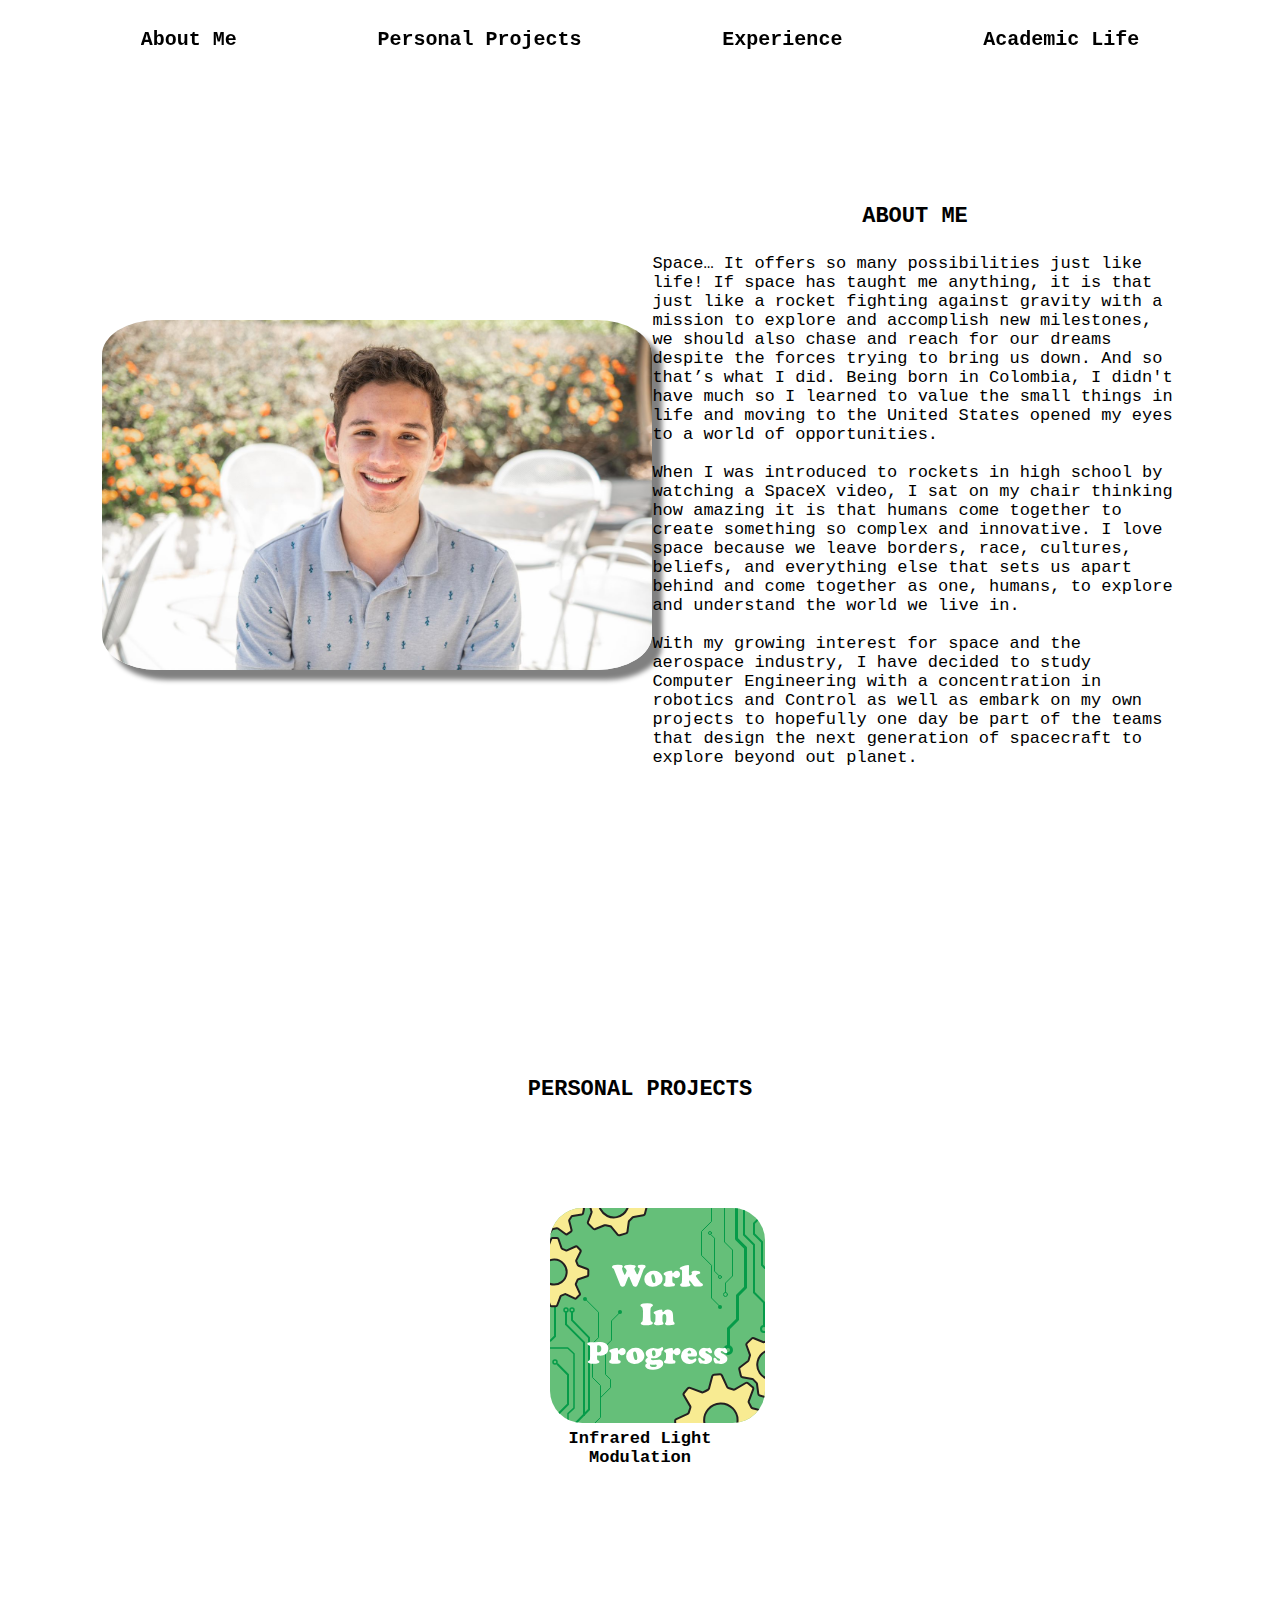
==== index.html @ 39d46d12 "new image" ====
<!DOCTYPE html>
<html>

    <head>
        <title>Miguel Tamayo Portfolio</title>
        <link href="style.css" type="text/css" rel="stylesheet">
        <meta name="viewport" content="width=device-width, initial-scale=1.0">
    </head>

    <body>
        <div class="menu-button" id="menu-button">
            <button>Menu</button>
        </div>
        
        <div class="top-nav">
                <ul id="navigation-list">
                    <li><a href="#about-me" class="link" onclick="test()">
                        <div class="title-container">
                            <spam class="title1 title"><b>About Me</b></spam>
                            <spam class="title2 title"><b>About Me</b></spam>
                        </div>
                    </a></li>

                    <li><a href="#personal-projects" class="link">
                        <div class="title-container">
                            <spam class="title1 title"><b>Personal Projects</b></spam>
                            <spam class="title2 title"><b>Personal Projects</b></spam>
                        </div>
                    </a></li>

                    <li><a href="#experience" class="link">
                        <div class="title-container">
                            <spam class="title1 title"><b>Experience</b></spam>
                            <spam class="title2 title"><b>Experience</b></spam>
                        </div>
                    </a></li>

                    <li><a href="#academic-life" class="link">
                        <div class="title-container">
                            <spam class="title1 title"><b>Academic Life</b></spam>
                            <spam class="title2 title"><b>Academic Life</b></spam>
                        </div>
                    </a></li>
                </ul>

            </div>
        </div>

        <!-- <div class="menu-button" id="menu-button"> -->
            
        <!-- </div> -->
        
        <div class="about-me-container" id="about-me">
            <div class="headshot-item">
                <img src="about_me_headshot.jfif" ALIGN="left" width="550" height="350">
            </div>
            <div class="info-item">
                <h1>ABOUT ME<br><br></h1>
                <p>
                    Space… It offers so many possibilities just like life! If space has taught me anything, it is that just like a rocket fighting against gravity with a mission to explore and accomplish new milestones, we should also chase and reach for our dreams despite the forces trying to bring us down. And so that’s what I did. Being born in Colombia, I didn't have much so I learned to value the small things in life and moving to the United States opened my eyes to a world of opportunities. <br><br>
                </p>
                <p>
                    When I was introduced to rockets in high school by watching a SpaceX video, I sat on my chair thinking how amazing it is that humans come together to create something so complex and innovative. I love space because we leave borders, race, cultures, beliefs, and everything else that sets us apart behind and come together as one, humans, to explore and understand the world we live in. <br><br>
                </p>
                <p>
                    With my growing interest for space and the aerospace industry, I have decided to study Computer Engineering with a concentration in robotics and Control as well as embark on my own projects to hopefully one day be part of the teams that design the next generation of spacecraft to explore beyond out planet. <br><br>
                </p>
            </div>
        </div>

        <dic class="pp-container" id="personal-projects">
            <div class="title">
                <h1>PERSONAL PROJECTS</h1>
            </div>

            <div class="main">
                <div class="project">
                    <img src="./images/Work-in-progress.svg">
                    <h3>Infrared Light Modulation</h3>
                </div>
                <!-- <div class="project">
                    <h3>Project 2</h3>
                </div>
                <div class="project">
                    <h3>Project 3</h3>
                </div>
                <div class="project">
                    <h3>Project 4</h3>
                </div>
                <div class="project">
                    <h3>Project 5</h3>
                </div> -->
            </div>
        </dic>

<!--
            <section id="experience">
                <h1>EXPERIENCE</h1>
            </section>

            <section id="academic-life">
                <h1>ACADEMIC LIFE</h1>
            </section>

            <section id="photo-album">
                <h1>PHOTO ALBUM</h1>
            </section> -->
            <script src="https://ajax.googleapis.com/ajax/libs/jquery/3.5.1/jquery.min.js"></script>
            <script src="newfunctions.js"></script>
    </body>

</html>
---- style.css ----
*{font-family: 'Courier New', Courier, monospace; font-size: 20px; 
    margin:0; padding:0;}

/* make smooth scroll */
html {
    scroll-behavior: smooth;
    height: 100vh;
    width: 100vw;
}

p {font-size: 17px;}

h1{text-align: center; font-size: 22px;}

h3{font-size: 17px;}

/* Hide the scroll Bar */
::-webkit-scrollbar {
    display: none;
}

.menu-button{
    display: none;
}

/* NAVIGATION BAR LOCATION */
.top-nav ul {
    position: fixed;
    display: flex;
    align-items: stretch;
    justify-content: space-evenly;
    flex-flow: row wrap;
    width: 100%;
    margin-right: 0;
    padding: 0;
    padding-top: 30px;
    visibility: visible;
    
}
.top-nav ul li {
    height: 20px;
    display: inline;
    flex: 0 1 auto;
    list-style-type: none;
    overflow: hidden; /* hide extra text*/
}
.top-nav ul li a{
    display: inline-block;
    text-decoration: none;
    color: black;
}

/* NAVIGATION BAR ANIMATION */
.title-container{
    transition: all 0.3s;
}
.title {
    display: block;
    font-size: 20px;
    line-height: 20px;
    transition: transform 0.3s ease;
    opacity: 10;
}
.title1 {
    transform-origin: right center;
} 
.title2 {
    transform-origin: left center;
}
.title2:hover{
    text-decoration: underline;
}
.link:hover .title-container{
    transform: translateY(-20px);
}

/* RESPONSIVE NAVIGATION */
@media only screen and (max-width:1024px) {
    .menu-button {
        display: flex;
        justify-content: center;
    }
    .menu-button button {
        background-color: rgba(255, 255, 255, 0.8);
        position: fixed;
        z-index: 2;
        border: none;
        font-size: 30px;
        font-weight: bold;
        width: 100vw;
        height: 6vh;
    }
    .top-nav {
        padding-top: 6vh;
    }
    .top-nav ul {
        display: none;
        flex-direction: column;
        gap: 20px;
        padding-top: 0px;
        align-items: center;
        background-color: rgba(255, 255, 255, 0.8);

            
    }
}

/* SECTIONS EDITING */

/* about me section */
.about-me-container{
    display: flex;
    justify-content: space-between;
    flex-direction: row wrap;

    height: 100vh;

    padding-top: 5vh;
    padding-left: 8vw;
    padding-right: 8vw;

    align-items: center;

    /*background: #ff7b54;*/
}
.about-me-container .headshot-item{
    flex: 1;
    /* align-self: center; */
    /*background: red;*/

}
.about-me-container img {
    border-radius: 10%;
    box-shadow: 10px 10px 5px grey;
}
.about-me-container .info-item{
    flex: 1;
    /*background: white;*/
    align-self: center;
}

/* RESPONSIVE ABOUT ME*/
@media only screen and (max-width:1024px) {
    .about-me-container {
        display: flex;
        flex-direction: column;
        align-items: center;
        /* background-color: pink; */

        padding-top: 0;
    }
    .headshot-item img {
        box-shadow: none;
        width: 100%;
        height: 100%;
    }
    .about-me-container .headshot-item {
        align-content: center;
    }

    .about-me-container .info-item {
        align-content: center;
        margin-top: 10px;
    }
    .about-me-container .info-item br {display: none;}
    .about-me-container .info-item p {
        text-align: center;
        margin-top: 10px;
    }
}

/* Personal Project section*/

.pp-container{
    /* background: #77acf1; */

    height: 100vh;

    display: flex;
    flex-direction: column;
    justify-content: baseline;

    row-gap: 7vh;
}

.pp-container .title{
    /* background-color: red; */
    padding-top: 15vh;
}

.pp-container .main {
    /* background-color: coral; */
    flex: 1;

    display: flex;
    flex-direction: row;
    flex-wrap: wrap;
    justify-content: space-evenly;

    padding-top: 5vh;

    gap: 1vw;
}

.pp-container .main img {
    width: 215px;
    height: 215px;

    border-radius: 15%;
}

.pp-container .main .project {
    /* background-color: chartreuse; */

    min-width: 14vw;
    max-width: 14vw;

    min-height: fit-content;
    max-height: 37vh;

    text-align: center;

    border-radius: 15%;
    /* overflow: hidden; */

}

/*
#experience{
    background: #ffba08;
    align-items: center;
    justify-content: center;
}
#academic-life{
    background: #e71d36;
    align-items: center;
    justify-content: center;
}
#photo-album{
    background:#f4acb7;
    align-items: center;
    justify-content: center;
} */
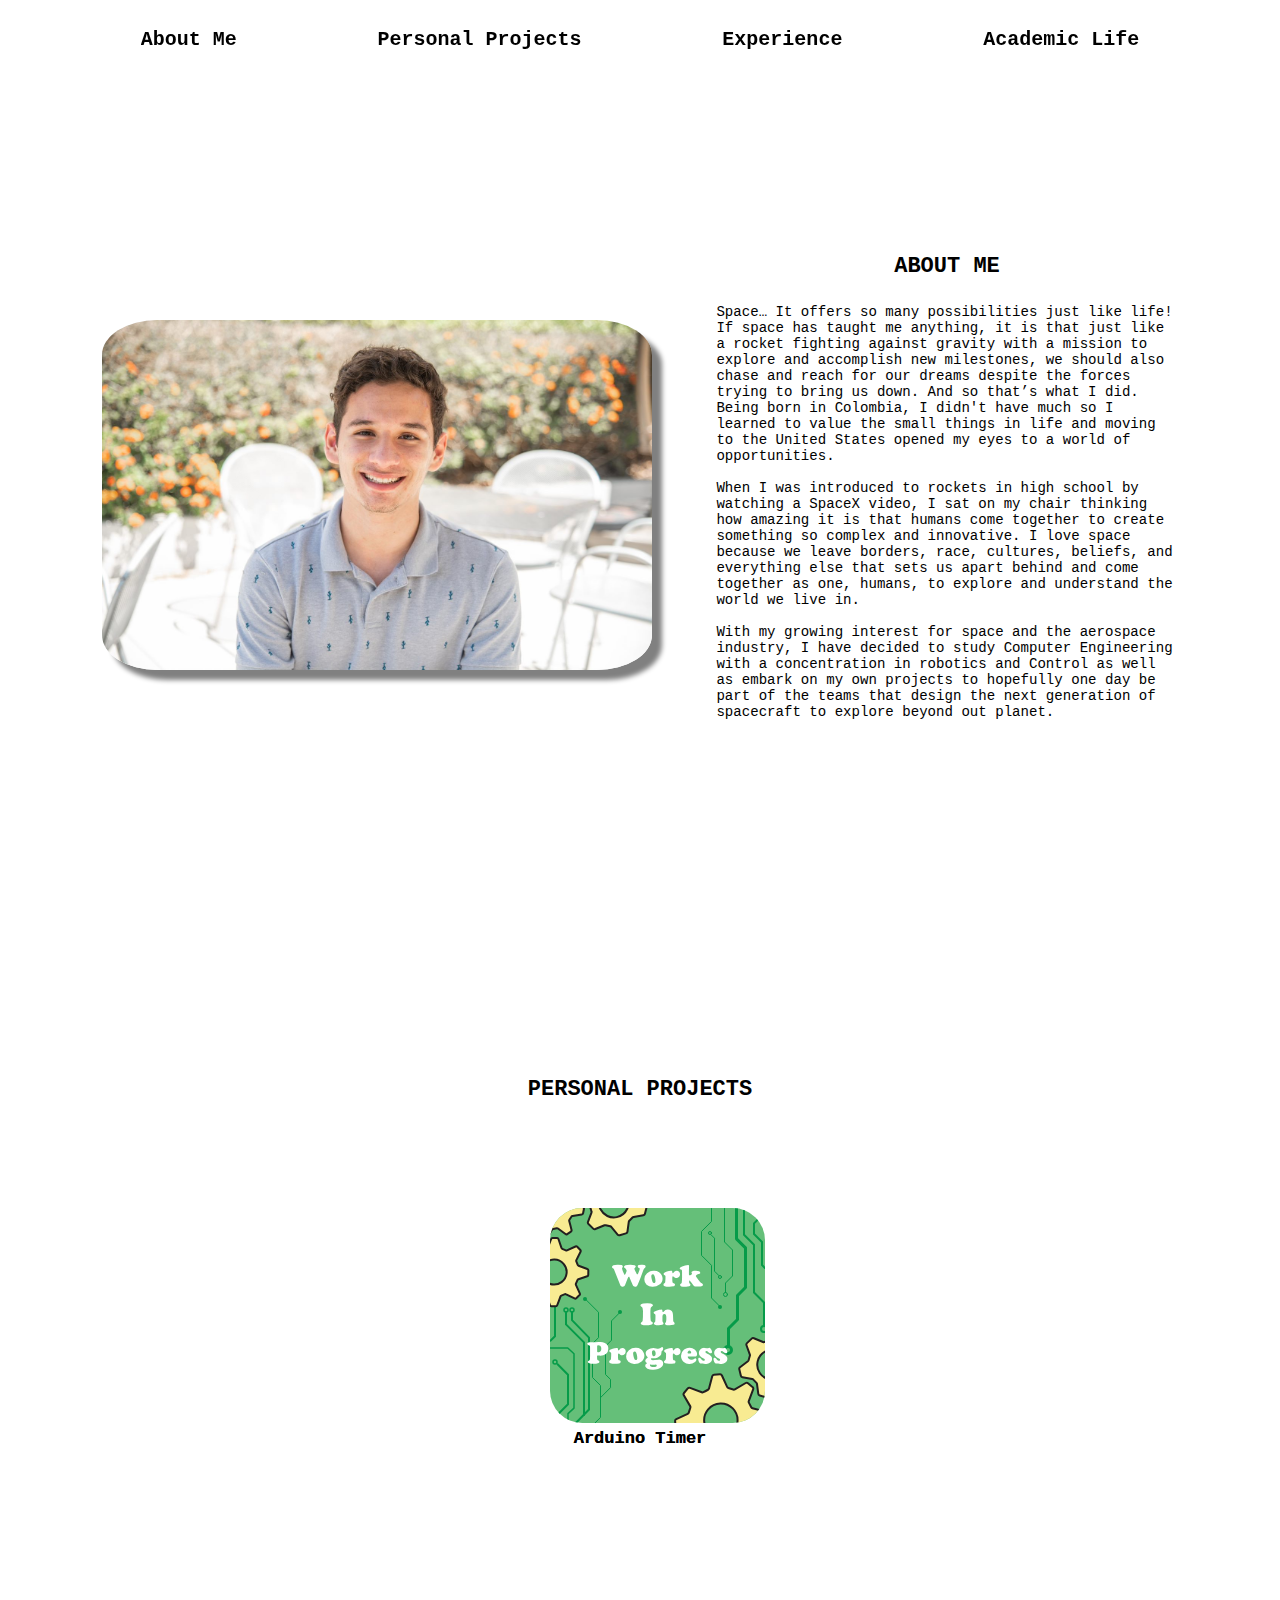
==== commit d6e7d219: "Added animation to project card" ====
--- a/index.html
+++ b/index.html
@@ -76,7 +76,7 @@
             <div class="main">
                 <div class="project">
                     <img src="./images/Work-in-progress.svg">
-                    <h3>Infrared Light Modulation</h3>
+                    <h3>Arduino Timer</h3>
                 </div>
                 <!-- <div class="project">
                     <h3>Project 2</h3>
--- a/style.css
+++ b/style.css
@@ -1,5 +1,6 @@
 *{font-family: 'Courier New', Courier, monospace; font-size: 20px; 
     margin:0; padding:0;}
+
 
 /* make smooth scroll */
 html {
@@ -8,11 +9,29 @@
     width: 100vw;
 }
 
-p {font-size: 17px;}
+p {
+    font-size: 1.1vw; 
+}
 
 h1{text-align: center; font-size: 22px;}
 
-h3{font-size: 17px;}
+h3{
+    font-size: 17px;
+    transition: 0.3s;
+    text-shadow: 0 0 0;
+    transform: text-shadow;
+}
+
+/* Responsive paragraph font */
+/* @media only screen and (min-width: 1920px) {
+    p {
+        font-size: ;
+    }
+} */
+
+
+
+
 
 /* Hide the scroll Bar */
 ::-webkit-scrollbar {
@@ -110,7 +129,7 @@
 /* about me section */
 .about-me-container{
     display: flex;
-    justify-content: space-between;
+    justify-content: space-evenly;
     flex-direction: row wrap;
 
     height: 100vh;
@@ -119,14 +138,15 @@
     padding-left: 8vw;
     padding-right: 8vw;
 
-    align-items: center;
-
-    /*background: #ff7b54;*/
+    gap: 5vw;
+
+    align-items: center;
+
+    /* background: #ff7b54; */
 }
 .about-me-container .headshot-item{
-    flex: 1;
-    /* align-self: center; */
-    /*background: red;*/
+    align-self: center;
+    /* background: red; */
 
 }
 .about-me-container img {
@@ -134,8 +154,8 @@
     box-shadow: 10px 10px 5px grey;
 }
 .about-me-container .info-item{
-    flex: 1;
-    /*background: white;*/
+    /* flex: 1; */
+    /* background: white; */
     align-self: center;
 }
 
@@ -169,8 +189,8 @@
     }
 }
 
-/* Personal Project section*/
-
+/* Personal Project section */
+/* set up of the big page */
 .pp-container{
     /* background: #77acf1; */
 
@@ -183,11 +203,13 @@
     row-gap: 7vh;
 }
 
+/* title container*/
 .pp-container .title{
     /* background-color: red; */
     padding-top: 15vh;
 }
 
+/* main page where project cards go */
 .pp-container .main {
     /* background-color: coral; */
     flex: 1;
@@ -202,14 +224,20 @@
     gap: 1vw;
 }
 
+/* controls the image of the cards */
 .pp-container .main img {
     width: 215px;
     height: 215px;
 
     border-radius: 15%;
-}
-
-.pp-container .main .project {
+
+    transition: 0.3s;
+    box-shadow: 0 0 0;
+    transform: box-shadow;
+}
+
+/* controls the project card div*/
+.project {
     /* background-color: chartreuse; */
 
     min-width: 14vw;
@@ -221,9 +249,28 @@
     text-align: center;
 
     border-radius: 15%;
+
+    transition: 0.3s;
+    transform: scale(1);
     /* overflow: hidden; */
 
 }
+
+/* control project hover style*/
+.project:hover h3{
+    text-shadow: 0px 0px 5px gray;
+    transform: text-shadow;
+}
+
+.project:hover img{
+    box-shadow: 0px 0px 10px gray;
+    transform: box-shadow;
+}
+
+.project:hover {
+    transform: scale(1.1);
+}
+
 
 /*
 #experience{
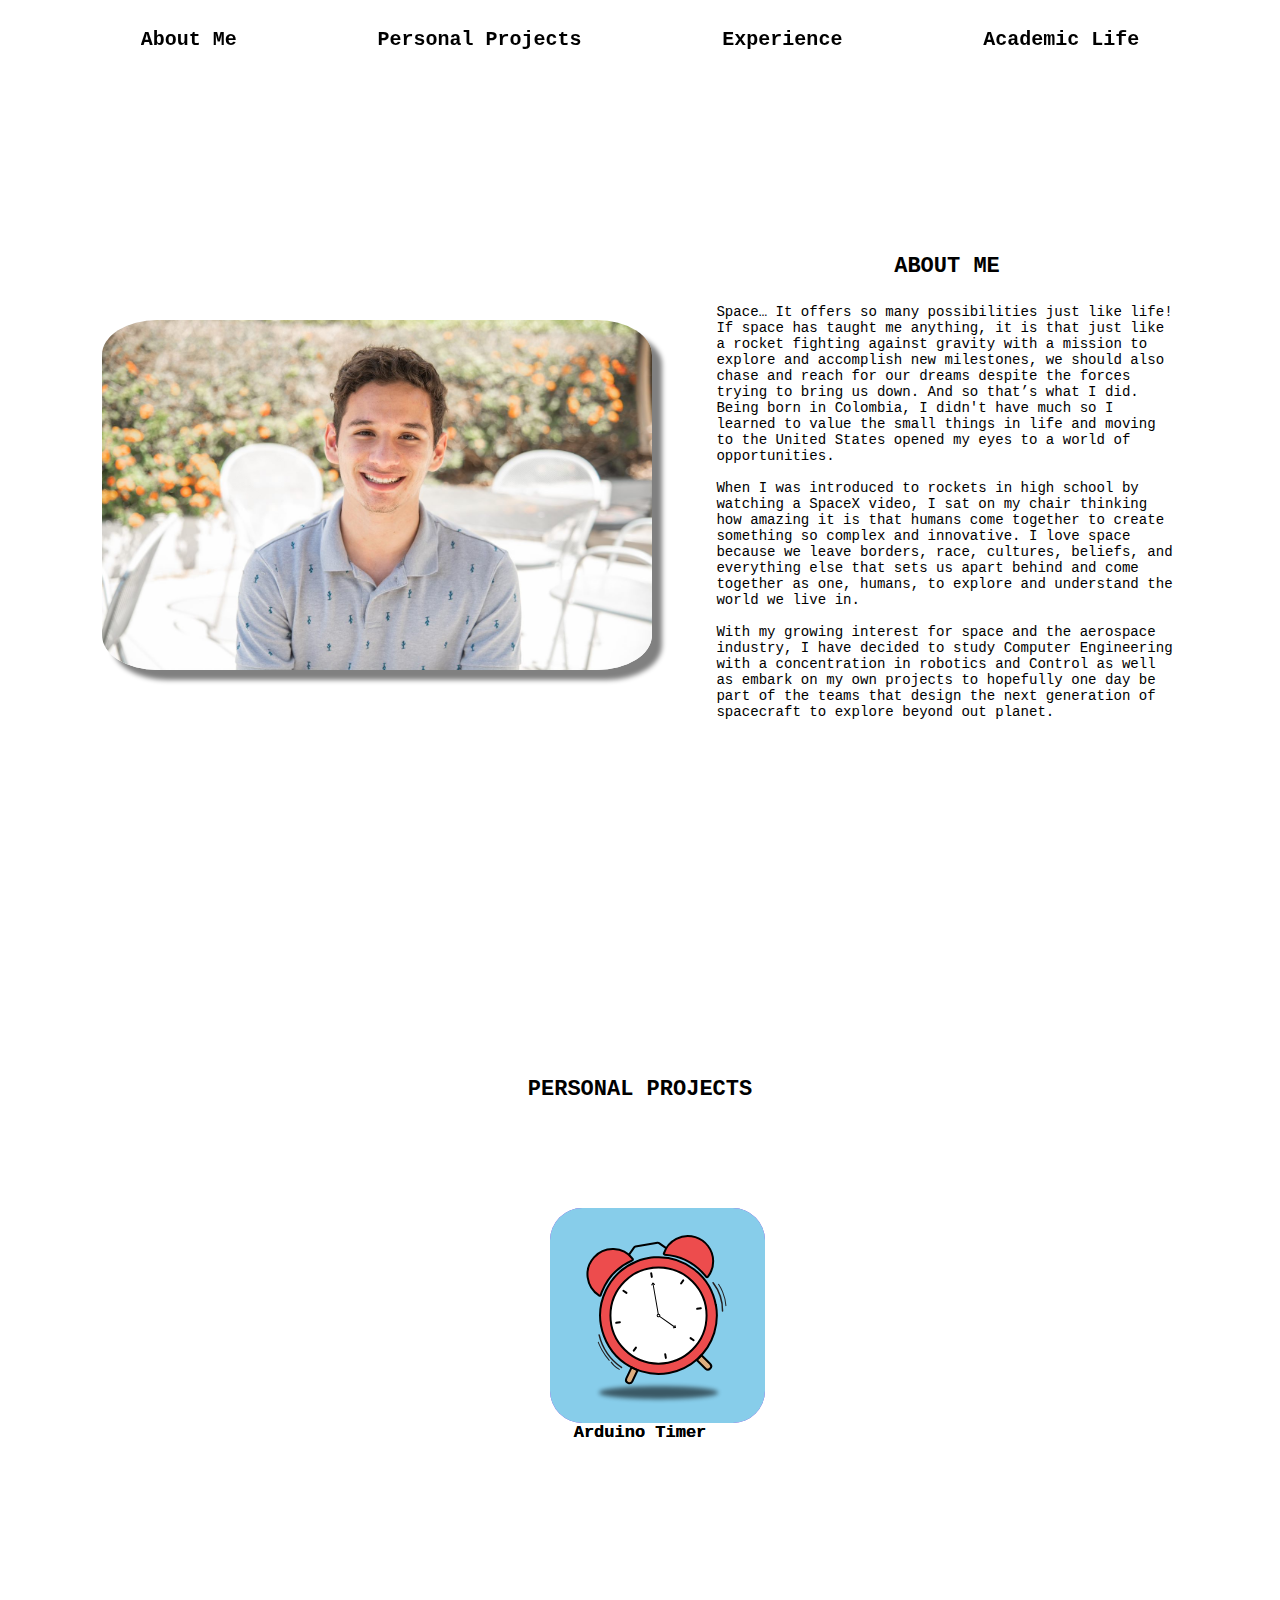
==== commit 2a7f40d3: "Added new icon for Arduino Timer" ====
--- a/index.html
+++ b/index.html
@@ -68,14 +68,14 @@
             </div>
         </div>
 
-        <dic class="pp-container" id="personal-projects">
+        <div class="pp-container" id="personal-projects">
             <div class="title">
                 <h1>PERSONAL PROJECTS</h1>
             </div>
 
             <div class="main">
                 <div class="project">
-                    <img src="./images/Work-in-progress.svg">
+                    <img src="./images/Arduino-Timer.svg">
                     <h3>Arduino Timer</h3>
                 </div>
                 <!-- <div class="project">
--- a/style.css
+++ b/style.css
@@ -222,38 +222,43 @@
     padding-top: 5vh;
 
     gap: 1vw;
+
+}
+
+/* controls the project card div*/
+.project {
+    /* background-color: chartreuse; */
+
+    min-width: 14vw;
+    max-width: 14vw;
+
+    min-height: fit-content;
+    max-height: 35vh;
+
+    text-align: center;
+
+    transition: 0.3s;
+    transform: scale(1);
+    /* overflow: hidden; */
+
 }
 
 /* controls the image of the cards */
 .pp-container .main img {
+    background-color: blueviolet;
+    display: block;
     width: 215px;
     height: 215px;
+
+    object-position: 0 0;
+
+    object-fit: cover;
 
     border-radius: 15%;
 
     transition: 0.3s;
     box-shadow: 0 0 0;
     transform: box-shadow;
-}
-
-/* controls the project card div*/
-.project {
-    /* background-color: chartreuse; */
-
-    min-width: 14vw;
-    max-width: 14vw;
-
-    min-height: fit-content;
-    max-height: 37vh;
-
-    text-align: center;
-
-    border-radius: 15%;
-
-    transition: 0.3s;
-    transform: scale(1);
-    /* overflow: hidden; */
-
 }
 
 /* control project hover style*/
@@ -265,6 +270,7 @@
 .project:hover img{
     box-shadow: 0px 0px 10px gray;
     transform: box-shadow;
+
 }
 
 .project:hover {
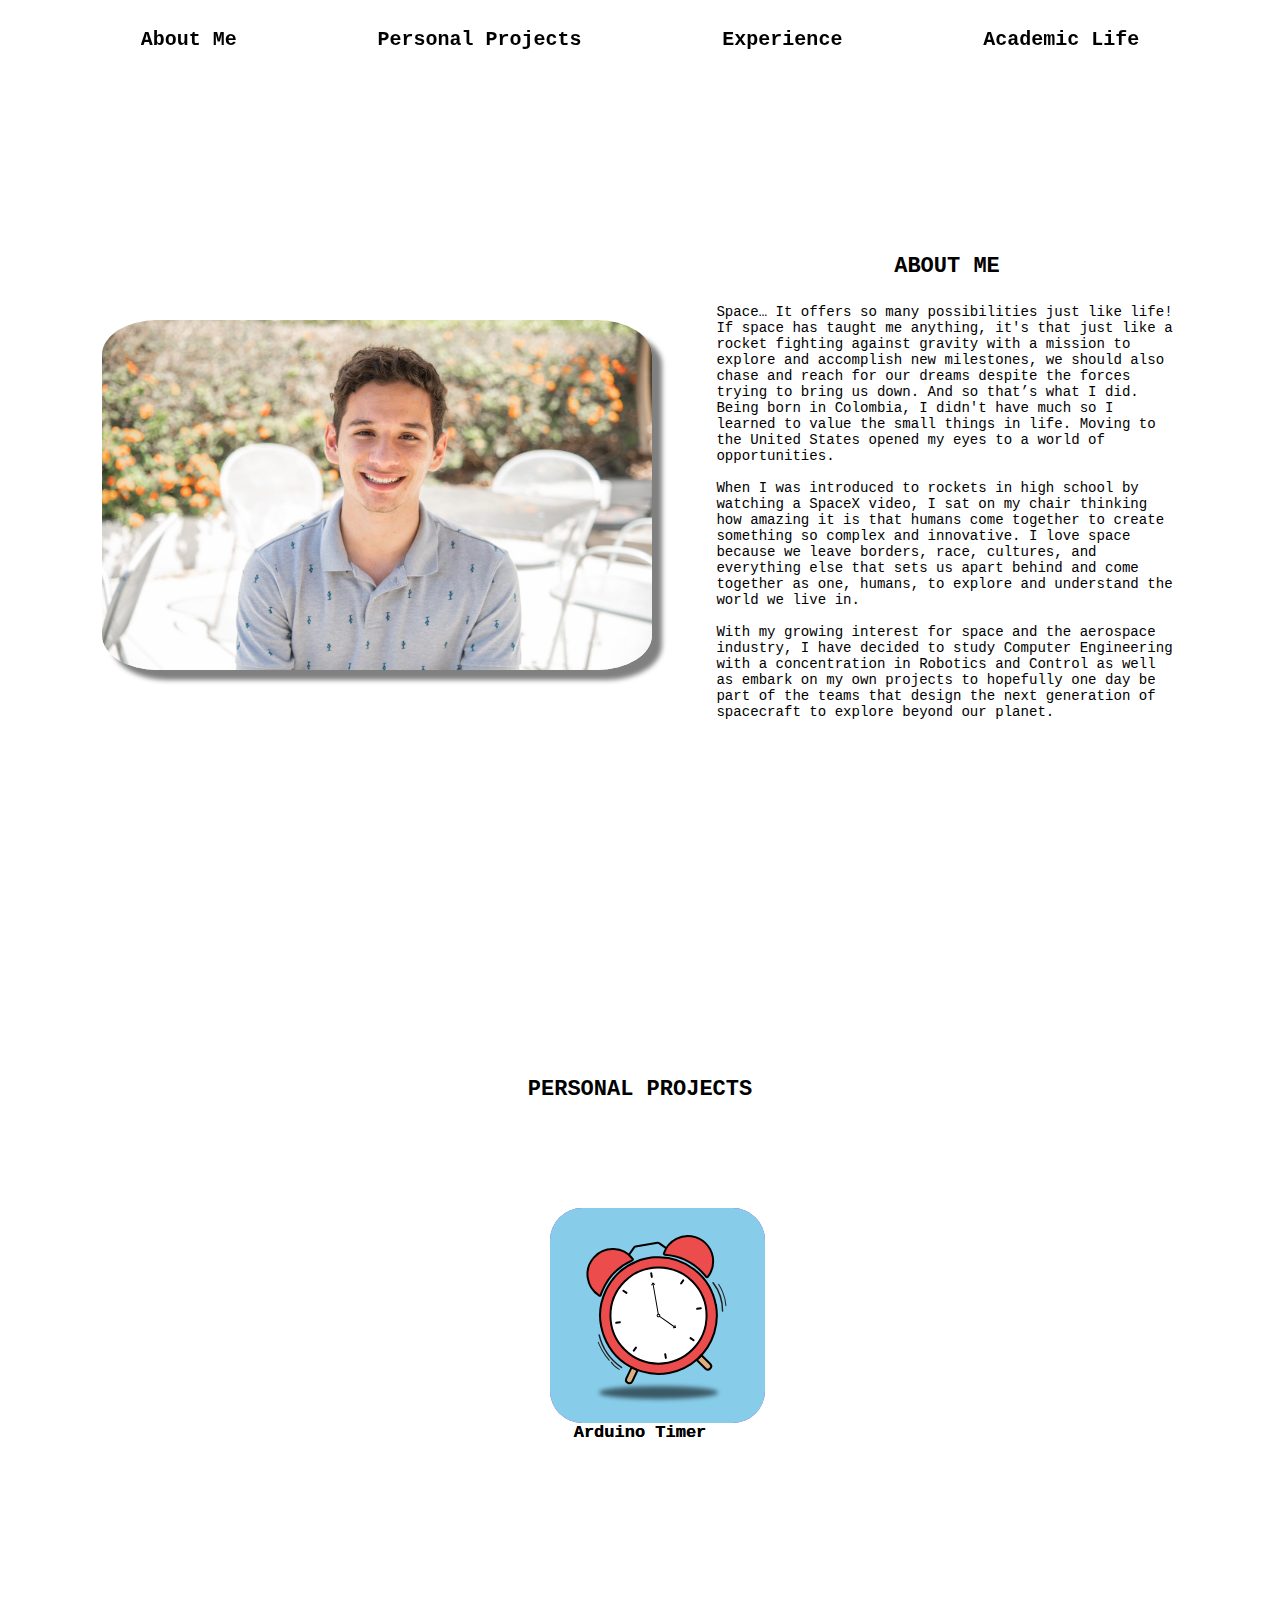
==== commit 07f55c5c: "Changed Grammatical Errors" ====
--- a/index.html
+++ b/index.html
@@ -57,13 +57,13 @@
             <div class="info-item">
                 <h1>ABOUT ME<br><br></h1>
                 <p>
-                    Space… It offers so many possibilities just like life! If space has taught me anything, it is that just like a rocket fighting against gravity with a mission to explore and accomplish new milestones, we should also chase and reach for our dreams despite the forces trying to bring us down. And so that’s what I did. Being born in Colombia, I didn't have much so I learned to value the small things in life and moving to the United States opened my eyes to a world of opportunities. <br><br>
+                    Space… It offers so many possibilities just like life! If space has taught me anything, it's that just like a rocket fighting against gravity with a mission to explore and accomplish new milestones, we should also chase and reach for our dreams despite the forces trying to bring us down. And so that’s what I did. Being born in Colombia, I didn't have much so I learned to value the small things in life. Moving to the United States opened my eyes to a world of opportunities. <br><br>
                 </p>
                 <p>
-                    When I was introduced to rockets in high school by watching a SpaceX video, I sat on my chair thinking how amazing it is that humans come together to create something so complex and innovative. I love space because we leave borders, race, cultures, beliefs, and everything else that sets us apart behind and come together as one, humans, to explore and understand the world we live in. <br><br>
+                    When I was introduced to rockets in high school by watching a SpaceX video, I sat on my chair thinking how amazing it is that humans come together to create something so complex and innovative. I love space because we leave borders, race, cultures, and everything else that sets us apart behind and come together as one, humans, to explore and understand the world we live in. <br><br>
                 </p>
                 <p>
-                    With my growing interest for space and the aerospace industry, I have decided to study Computer Engineering with a concentration in robotics and Control as well as embark on my own projects to hopefully one day be part of the teams that design the next generation of spacecraft to explore beyond out planet. <br><br>
+                    With my growing interest for space and the aerospace industry, I have decided to study Computer Engineering with a concentration in Robotics and Control as well as embark on my own projects to hopefully one day be part of the teams that design the next generation of spacecraft to explore beyond our planet. <br><br>
                 </p>
             </div>
         </div>
@@ -74,10 +74,12 @@
             </div>
 
             <div class="main">
-                <div class="project">
-                    <img src="./images/Arduino-Timer.svg">
-                    <h3>Arduino Timer</h3>
-                </div>
+                <a href="arduino_timer.html">
+                    <div class="project">
+                        <img src="./images/Arduino-Timer.svg">
+                        <h3>Arduino Timer</h3>
+                    </div>
+                </a>
                 <!-- <div class="project">
                     <h3>Project 2</h3>
                 </div>
--- a/style.css
+++ b/style.css
@@ -20,6 +20,13 @@
     transition: 0.3s;
     text-shadow: 0 0 0;
     transform: text-shadow;
+}
+
+a {
+    text-decoration: none; /* remove decorations */
+    
+    /* color change */
+    color: black;
 }
 
 /* Responsive paragraph font */
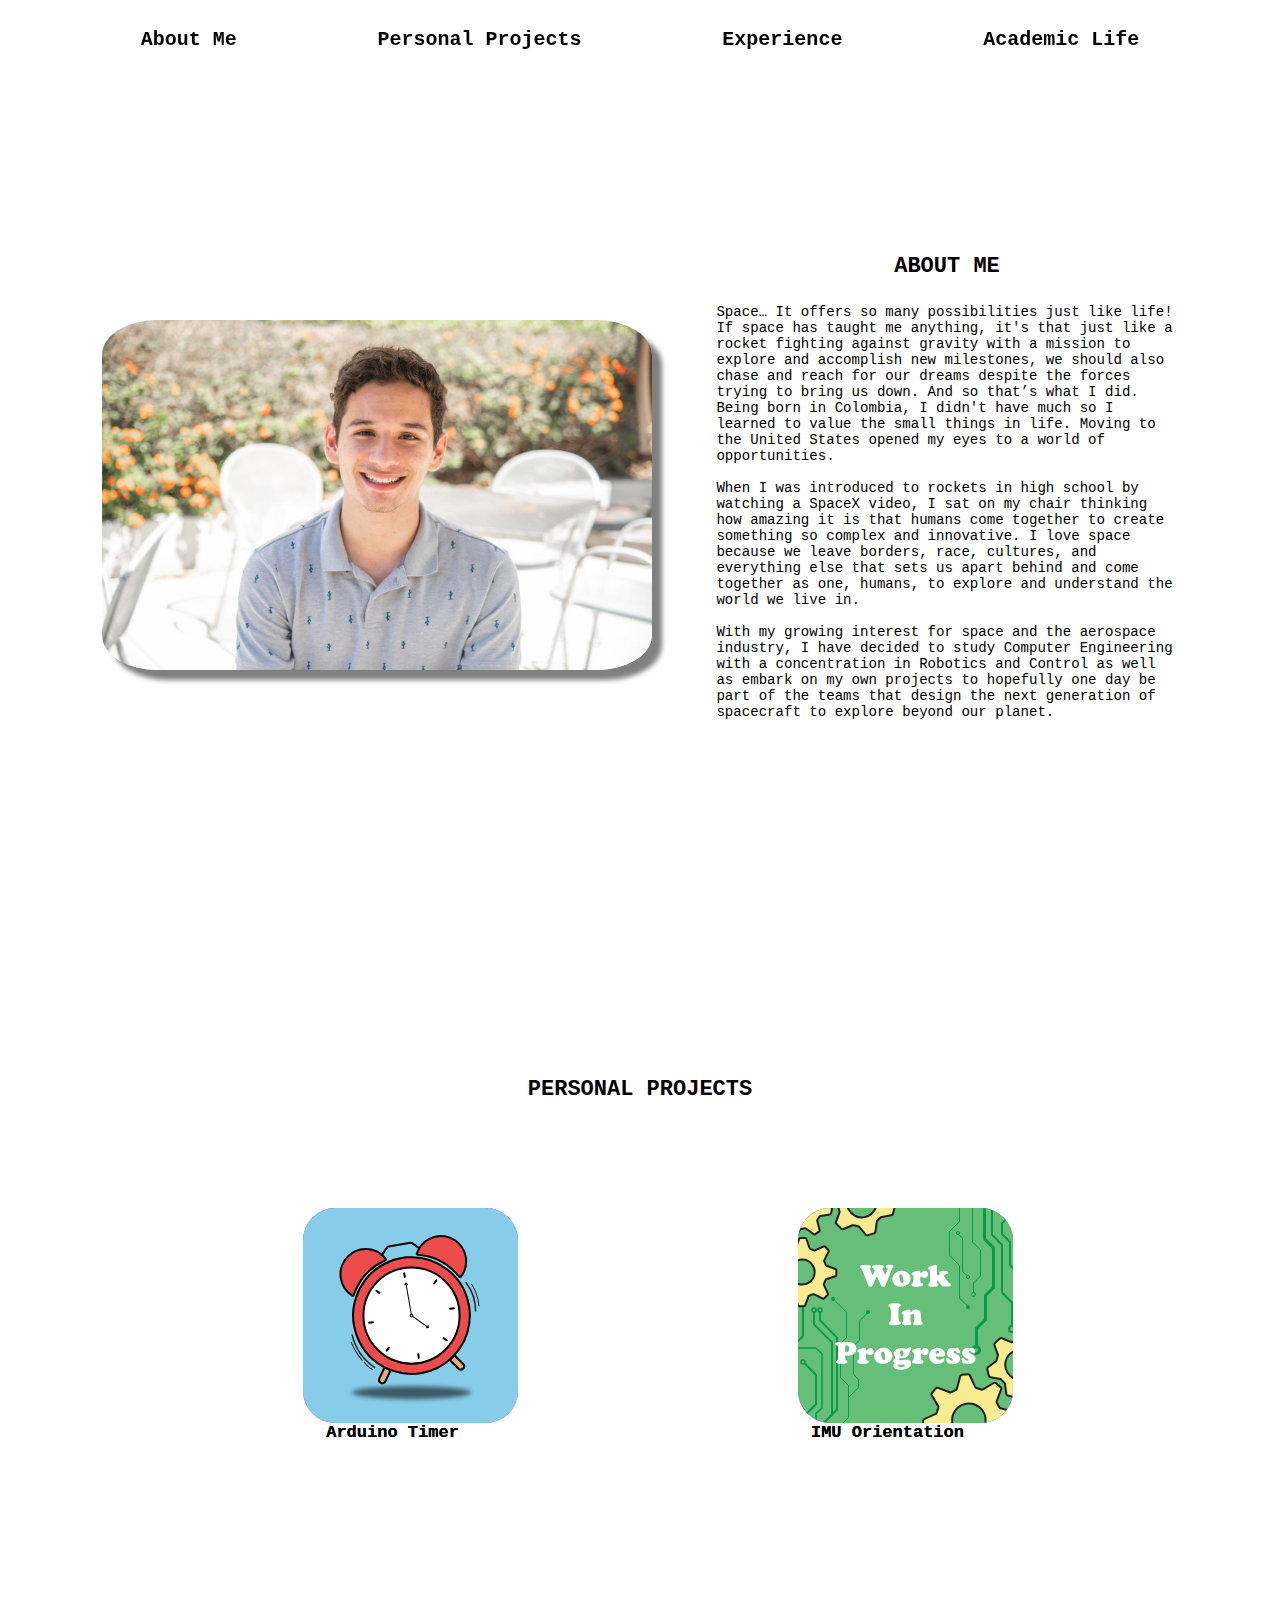
==== commit d6892180: "Added IMU orientation object" ====
--- a/index.html
+++ b/index.html
@@ -80,6 +80,12 @@
                         <h3>Arduino Timer</h3>
                     </div>
                 </a>
+                <a href="">
+                    <div class="project">
+                        <img src="./images/Work-in-progress.svg">
+                        <h3>IMU Orientation</h3>
+                    </div>
+                </a>
                 <!-- <div class="project">
                     <h3>Project 2</h3>
                 </div>
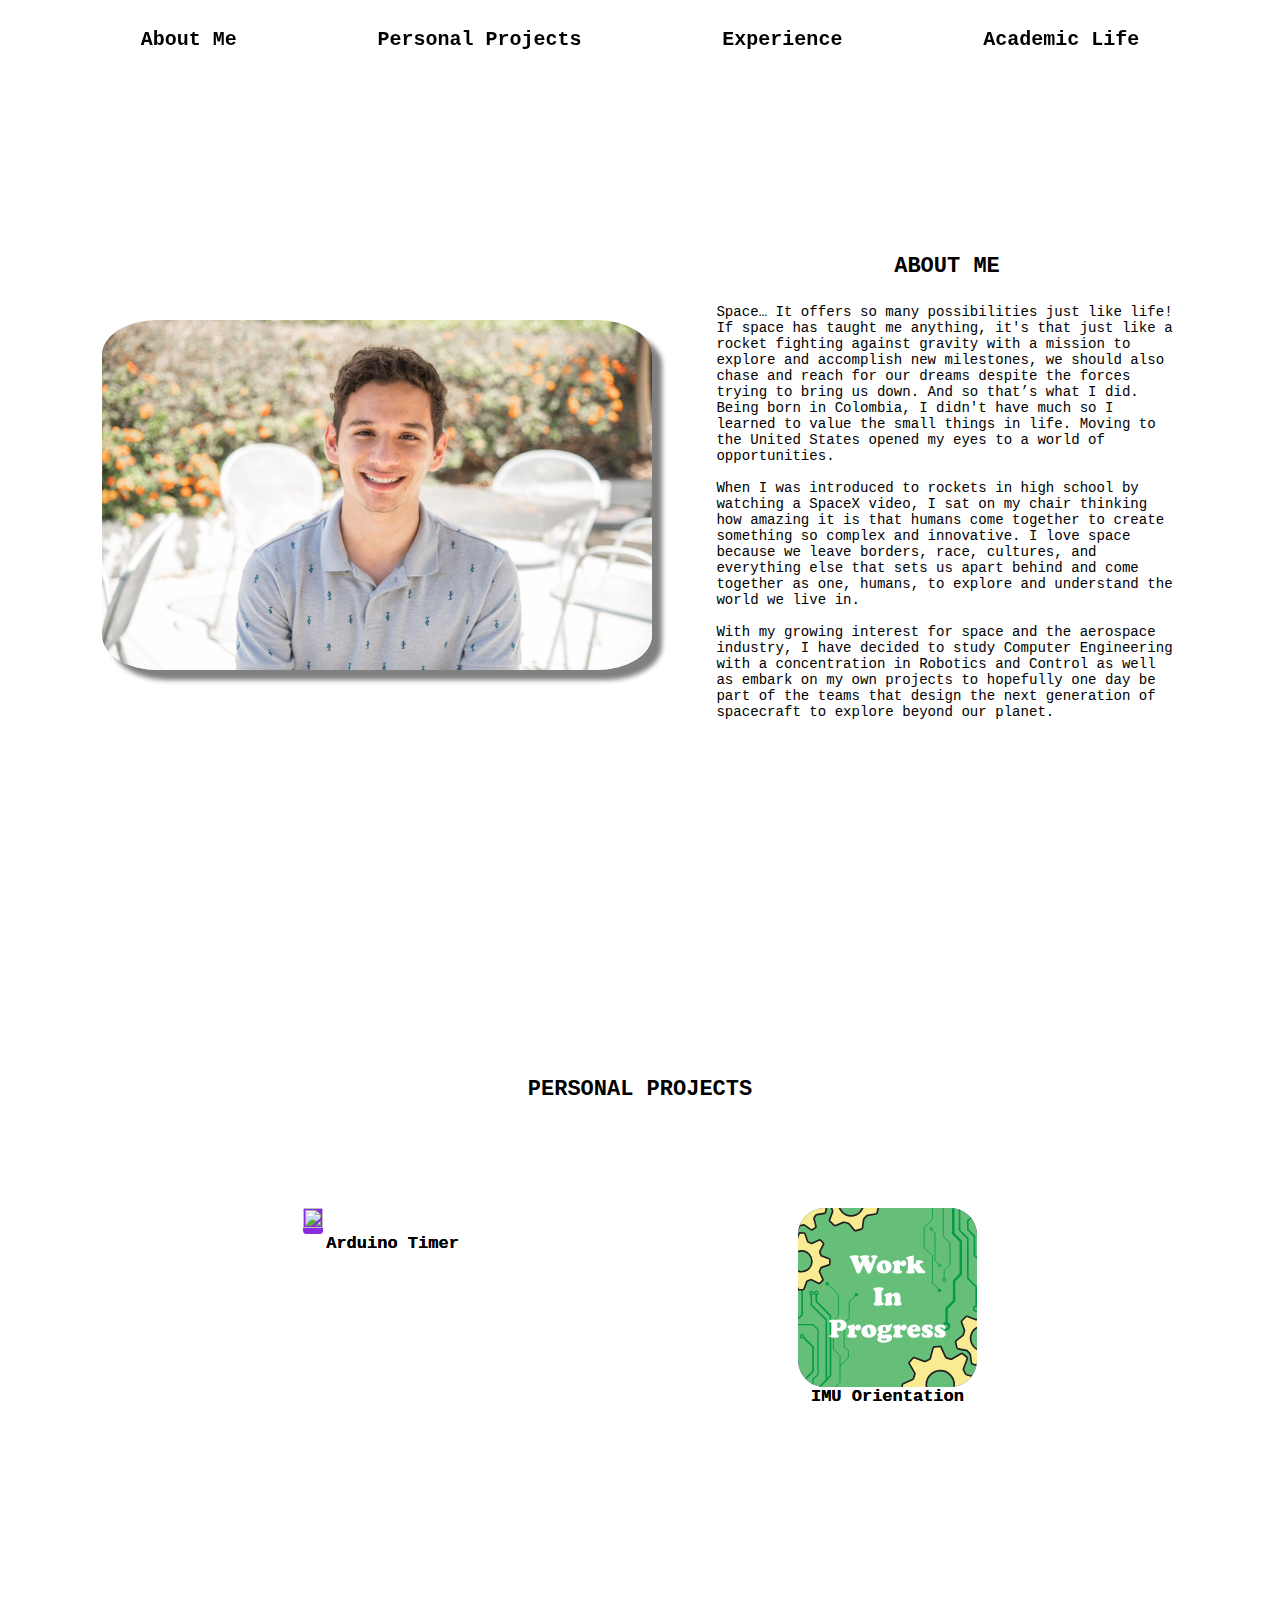
==== commit 1a9940ff: "Fixed extra line on image. (it wasn't code error). Added responsiveness" ====
--- a/index.html
+++ b/index.html
@@ -76,7 +76,7 @@
             <div class="main">
                 <a href="arduino_timer.html">
                     <div class="project">
-                        <img src="./images/Arduino-Timer.svg">
+                        <img src="./images/arduino-timer.svg">
                         <h3>Arduino Timer</h3>
                     </div>
                 </a>
@@ -86,20 +86,8 @@
                         <h3>IMU Orientation</h3>
                     </div>
                 </a>
-                <!-- <div class="project">
-                    <h3>Project 2</h3>
-                </div>
-                <div class="project">
-                    <h3>Project 3</h3>
-                </div>
-                <div class="project">
-                    <h3>Project 4</h3>
-                </div>
-                <div class="project">
-                    <h3>Project 5</h3>
-                </div> -->
             </div>
-        </dic>
+        </div>
 
 <!--
             <section id="experience">
--- a/style.css
+++ b/style.css
@@ -28,17 +28,6 @@
     /* color change */
     color: black;
 }
-
-/* Responsive paragraph font */
-/* @media only screen and (min-width: 1920px) {
-    p {
-        font-size: ;
-    }
-} */
-
-
-
-
 
 /* Hide the scroll Bar */
 ::-webkit-scrollbar {
@@ -239,7 +228,7 @@
     min-width: 14vw;
     max-width: 14vw;
 
-    min-height: fit-content;
+    min-height: 35vh;
     max-height: 35vh;
 
     text-align: center;
@@ -254,10 +243,10 @@
 .pp-container .main img {
     background-color: blueviolet;
     display: block;
-    width: 215px;
-    height: 215px;
-
-    object-position: 0 0;
+    width: max-content;
+    height: max-content;
+
+    object-position: center;
 
     object-fit: cover;
 
